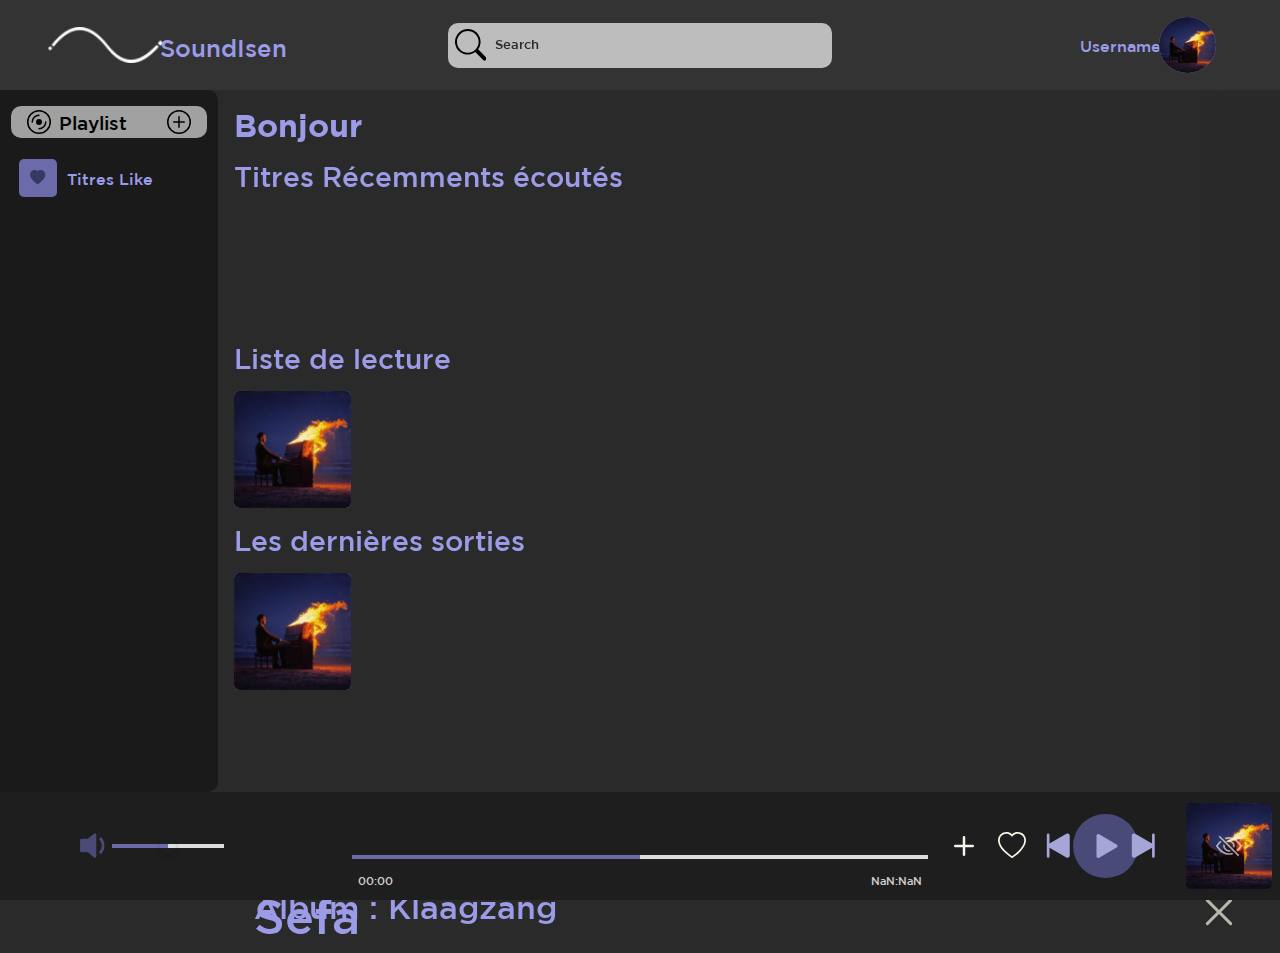
==== page/accueil.html @ a12a59d6 "Commit" ====
<!DOCTYPE html>
<html lang="en">
<head>
    <meta charset="UTF-8">
    <title>SoundIsenn</title>
    <link href="../assets/css/style.css" rel="stylesheet">
    <link href="../assets/css/resultsearchcss.css" rel="stylesheet">
    <link href="../assets/css/playlist.css" rel="stylesheet">
    <link href="../assets/css/popupinformation.css" rel="stylesheet">
    <link href="../assets/css/resize.css" rel="stylesheet">
    <link href="../assets/css/visualiser.css" rel="stylesheet">
    <script src="https://ajax.googleapis.com/ajax/libs/jquery/3.6.4/jquery.min.js" defer></script>
    <script src="../assets/js/ajax.js" defer></script>
    <script src="../assets/js/sound.js" defer></script>
    <script src="../assets/js/script.js" defer></script>
    <script src="../assets/js/mainwindowevent.js" defer></script>
    <script src="../assets/js/player.js" defer></script>
    <script src="../assets/js/visualiser.js" defer></script>
    <link rel="icon" href="../assets/img/logoblanctransparent.png" style="aspect-ratio: 2/10" type="image/png">
</head>
<body>
<header id="head">
    <div class="logo toaccueil">
        <img alt="img" class="imglog" src="../assets/img/logoblanc.png">
    </div>
    <div class="SoundIsen toaccueil">SoundIsen</div>
    <div class="search" id="searchbar">
        <div class="svgsearch">
            <svg xmlns="http://www.w3.org/2000/svg" width="16" height="16" fill="currentColor" class="bi bi-search" viewBox="0 0 16 16">
                <path d="M11.742 10.344a6.5 6.5 0 1 0-1.397 1.398h-.001c.03.04.062.078.098.115l3.85 3.85a1 1 0 0 0 1.415-1.414l-3.85-3.85a1.007 1.007 0 0 0-.115-.1zM12 6.5a5.5 5.5 0 1 1-11 0 5.5 5.5 0 0 1 11 0z"/>
            </svg>
        </div>
        <input class="InputSearch" id="inputsearch" type="search" placeholder="Search" maxlength="255">
    </div>
    <div class="searchpopup" id="Spopup">
        <div class="filter">
            <div class="filterelem"><div class="txtfilter" id="filtertitre">Titres</div></div>
            <div class="filterelem"><div class="txtfilter" id="filterartiste">Artistes</div></div>
            <div class="filterelem"><div class="txtfilter" id="filterAlbum">Albums</div></div>
        </div>
        <div class="divlivesearch divgrabvertical" id="idsearchresult">
            <!--<div class="resultlivesearch">
                <div class="imagesearch">
                    <div class="playbuttononsearch">

                    </div>
                    <svg xmlns="http://www.w3.org/2000/svg" width="16" height="16" fill="white" class="bi bi-play-circle" viewBox="0 0 16 16">
                        <path d="M8 15A7 7 0 1 1 8 1a7 7 0 0 1 0 14zm0 1A8 8 0 1 0 8 0a8 8 0 0 0 0 16z"/>
                        <path d="M6.271 5.055a.5.5 0 0 1 .52.038l3.5 2.5a.5.5 0 0 1 0 .814l-3.5 2.5A.5.5 0 0 1 6 10.5v-5a.5.5 0 0 1 .271-.445z"/>
                    </svg>
                    <img alt="img" src="../assets/img/sefa.jpg">
                </div>
                <div class="infolivesearch">
                    <div class="titleinfolivesearch">Sefa</div>
                    <div class="otherinfolivesearch">Muzika (remix) - unforgiven</div>
                </div>
                <div class="endlivesearch">
                    <div class="dureelivesearch">00:10</div>
                    <div class="chevronlivesearch">
                        <svg xmlns="http://www.w3.org/2000/svg" width="16" height="16" fill="#f6f4e5" class="bi bi-chevron-compact-down" viewBox="0 0 16 16">
                            <path fill-rule="evenodd" d="M1.553 6.776a.5.5 0 0 1 .67-.223L8 9.44l5.776-2.888a.5.5 0 1 1 .448.894l-6 3a.5.5 0 0 1-.448 0l-6-3a.5.5 0 0 1-.223-.67z"/>
                        </svg>
                    </div>
                </div>
            </div>-->
        </div>
        <div class="fogsearch" id="fogsearch"></div>
    </div>
    <div class="backdropshadowfilterpopup" id="backpopfilter"></div>
    <div class="user" id="Userr">
        <div class="nomutil">Username</div>
        <div class="pp">
            <img alt="img" src="../assets/img/sefa.jpg">
        </div>
    </div>
    <div class="displayinfouser">
        <div class="infoprenom" id="info1" onwheel="scrollHorizontally(event, 'info1')">Prénom : </div>
        <div class="infonom" id="info2" onwheel="scrollHorizontally(event, 'info2')">Nom : </div>
        <div class="infoage" id="info3" onwheel="scrollHorizontally(event, 'info3')">Age : </div>
        <div class="infomail" id="info4" onwheel="scrollHorizontally(event, 'info4')">Mail : </div>
        <div class="infomdp" id="info5" onwheel="scrollHorizontally(event, 'info5')">Mot de passe : <span></span></div>
    </div>
</header>
<section class="left">
    <div class="playlist">
        <div class="disc">
            <svg xmlns="http://www.w3.org/2000/svg" width="16" height="16" fill="currentColor" class="bi bi-disc" viewBox="0 0 16 16">
                <path d="M8 15A7 7 0 1 1 8 1a7 7 0 0 1 0 14zm0 1A8 8 0 1 0 8 0a8 8 0 0 0 0 16z"/>
                <path d="M10 8a2 2 0 1 1-4 0 2 2 0 0 1 4 0zM8 4a4 4 0 0 0-4 4 .5.5 0 0 1-1 0 5 5 0 0 1 5-5 .5.5 0 0 1 0 1zm4.5 3.5a.5.5 0 0 1 .5.5 5 5 0 0 1-5 5 .5.5 0 0 1 0-1 4 4 0 0 0 4-4 .5.5 0 0 1 .5-.5z"/>
            </svg>
        </div>
        <div class="txtPlaylist">
            Playlist
        </div>
        <div class="addplaylist" id="buttoncreateplaylist">
            <svg xmlns="http://www.w3.org/2000/svg" width="16" height="16" fill="currentColor" class="bi bi-plus-circle" viewBox="0 0 16 16">
                <path d="M8 15A7 7 0 1 1 8 1a7 7 0 0 1 0 14zm0 1A8 8 0 1 0 8 0a8 8 0 0 0 0 16z"/>
                <path d="M8 4a.5.5 0 0 1 .5.5v3h3a.5.5 0 0 1 0 1h-3v3a.5.5 0 0 1-1 0v-3h-3a.5.5 0 0 1 0-1h3v-3A.5.5 0 0 1 8 4z"/>
            </svg>
        </div>
    </div>
    <div class="leftListPlaylist divgrabvertical" id="grabplaylist" onwheel="scrollVertically(event, 'grabplaylist')">
        <div class="itemLeftPlaylist">
            <div class="iconLeftPlaylist like">
                <svg xmlns="http://www.w3.org/2000/svg" width="16" height="16" fill="currentcolor" class="bi bi-heart-fill" viewBox="0 0 16 16">
                    <path fill-rule="evenodd" d="M8 1.314C12.438-3.248 23.534 4.735 8 15-7.534 4.736 3.562-3.248 8 1.314z"/>
                </svg>
            </div>
            <div class="nomLeftPlaylist">Titres Like</div>
        </div>
        
        <!--<div class="itemLeftPlaylist">
            <div class="iconLeftPlaylist">
                <img alt="img" src="../assets/img/logoblanc.png">
            </div>
            <div class="nomLeftPlaylist">Titres Like</div>
        </div>-->
    </div>
</section>
<section class="main" id="Mainwindow">

    <div class="Motd" id="Motd">Bonjour</div>
    <div class="titlesection">Titres Récemments écoutés</div>
    <div class="previouslylistened divgrab" id="firstcontain" onwheel="scrollHorizontally(event, 'firstcontain')">
        <!--<div class="soundprevlist">
            <img alt="img" class="Imgsec1" src="../assets/img/sefa.jpg">
            <div class="onhoversec1">
                <div class="artistehover">
                    Sefa
                </div>
                <div class="titrehover">
                    Muzika (Remix)
                </div>
            </div>
            <div class="lientitre">../assets/music/Daft_Punk_Get_Lucky.mp3</div>
        </div>-->
    </div>
    <div class="titlesection">Liste de lecture</div>
    <div class="previouslylistened divgrab" id="secondcontain" onwheel="scrollHorizontally(event, 'secondcontain')" onmouseup="document.body.style.cursor = 'default'">
        <div class="soundprevlist">
            <img alt="img" class="Imgsec1" src="../assets/img/sefa.jpg">
            <div class="onhoversec1">
                <div class="artistehover">
                    Sefa
                </div>
                <div class="titrehover">
                    Muzika (Remix)
                </div>
            </div>
            <div class="lientitre">http://prj-web-cir2-grp-58/assets/music/Taylor_Swift_Look_What_You_Made_Me_Do.mp3</div>
        </div>
    </div>
    <div class="titlesection">Les dernières sorties</div>
    <div class="previouslylistened divgrab" id="thirdcontain" onwheel="scrollHorizontally(event, 'thirdcontain')">
        <div class="soundprevlist">
            <img alt="img" class="Imgsec1" src="../assets/img/sefa.jpg">
            <div class="onhoversec1">
                <div class="artistehover">
                    Sefa
                </div>
                <div class="titrehover">
                    Muzika (Remix)
                </div>
            </div>
            <div class="lientitre">http://prj-web-cir2-grp-58/assets/music/Taylor_Swift_Look_What_You_Made_Me_Do.mp3</div>
        </div>
    </div>
    <div class="fog" id="fog"></div>
    <div class="containerpopupplaylist" id="popupcontaincreateplaylist"></div>
<!--
        <div class="topresultsearch">
            <div class="resultartist">
                <div class="titlesectionresult">Artistes</div>
                <div class="sliderresultartist divgrab" id="resultfirstcontain" onwheel="scrollHorizontally(event, 'resultfirstcontain')">
                    <div class="showresultfromartist">
                        <img alt="img" class="ImgResult1" src="../assets/img/sefa.jpg">
                        <div class="onhoverResult1">
                            <div class="artistehoversearch">
                                Sefa
                            </div>
                        </div>
                    </div>
                </div>
                <div class="fogresultartist" id="fogresultartist"></div>
            </div>
            <div class="resulttitre">
                <div class="titlesectionresult">Titres</div>
                <div class="sliderresulttitres divgrabvertical" id="resultsecondcontain" onwheel="scrollVertically(event, 'resultsecondcontain')">
                    <div class="showresultfromtitres">
                        <div class="imagesearch">
                            <div class="playbuttononsearch ">
                            </div>
                            <svg xmlns="http://www.w3.org/2000/svg" width="16" height="16" fill="white" class="bi bi-play-circle" viewBox="0 0 16 16">
                                <path d="M8 15A7 7 0 1 1 8 1a7 7 0 0 1 0 14zm0 1A8 8 0 1 0 8 0a8 8 0 0 0 0 16z"/>
                                <path d="M6.271 5.055a.5.5 0 0 1 .52.038l3.5 2.5a.5.5 0 0 1 0 .814l-3.5 2.5A.5.5 0 0 1 6 10.5v-5a.5.5 0 0 1 .271-.445z"/>
                            </svg>
                            <img alt="img" src="../assets/img/sefa.jpg">
                        </div>
                        <div class="infolivesearch">
                            <div class="titleinfolivesearch">Sefa</div>
                            <div class="otherinfolivesearch">Muzika (remix) - unforgiven</div>
                            <div class="actionlivesearch">
                                <div class="heartlivesearch">
                                    <svg xmlns="http://www.w3.org/2000/svg" width="16" height="16" fill="white" class="bi bi-heart" viewBox="0 0 16 16">
                                        <path d="m8 2.748-.717-.737C5.6.281 2.514.878 1.4 3.053c-.523 1.023-.641 2.5.314 4.385.92 1.815 2.834 3.989 6.286 6.357 3.452-2.368 5.365-4.542 6.286-6.357.955-1.886.838-3.362.314-4.385C13.486.878 10.4.28 8.717 2.01L8 2.748zM8 15C-7.333 4.868 3.279-3.04 7.824 1.143c.06.055.119.112.176.171a3.12 3.12 0 0 1 .176-.17C12.72-3.042 23.333 4.867 8 15z"/>
                                    </svg>
                                </div>
                                <div class="pluslivesearch">
                                    <svg xmlns="http://www.w3.org/2000/svg" width="16" height="16" fill="white" class="bi bi-plus" viewBox="0 0 16 16">
                                        <path d="M8 4a.5.5 0 0 1 .5.5v3h3a.5.5 0 0 1 0 1h-3v3a.5.5 0 0 1-1 0v-3h-3a.5.5 0 0 1 0-1h3v-3A.5.5 0 0 1 8 4z"/>
                                    </svg>
                                </div>
                            </div>
                        </div>
                        <div class="endlivesearch">
                            <div class="dureelivesearch">00:10</div>
                            <div class="chevronlivesearch">
                                <svg xmlns="http://www.w3.org/2000/svg" width="16" height="16" fill="#f6f4e5" class="bi bi-chevron-compact-down" viewBox="0 0 16 16">
                                    <path fill-rule="evenodd" d="M1.553 6.776a.5.5 0 0 1 .67-.223L8 9.44l5.776-2.888a.5.5 0 1 1 .448.894l-6 3a.5.5 0 0 1-.448 0l-6-3a.5.5 0 0 1-.223-.67z"/>
                                </svg>
                            </div>
                        </div>
                    </div>
                
                    <div class="showresultfromtitres">
                        <div class="imagesearch">
                            <div class="playbuttononsearch ">
                            </div>
                            <svg xmlns="http://www.w3.org/2000/svg" width="16" height="16" fill="white" class="bi bi-play-circle" viewBox="0 0 16 16">
                                <path d="M8 15A7 7 0 1 1 8 1a7 7 0 0 1 0 14zm0 1A8 8 0 1 0 8 0a8 8 0 0 0 0 16z"/>
                                <path d="M6.271 5.055a.5.5 0 0 1 .52.038l3.5 2.5a.5.5 0 0 1 0 .814l-3.5 2.5A.5.5 0 0 1 6 10.5v-5a.5.5 0 0 1 .271-.445z"/>
                            </svg>
                            <img alt="img" src="../assets/img/sefa.jpg">
                        </div>
                        <div class="infolivesearch">
                            <div class="titleinfolivesearch">Sefa</div>
                            <div class="otherinfolivesearch">Muzika (remix) - unforgiven</div>
                            <div class="actionlivesearch">
                                <div class="heartlivesearch">
                                    <svg xmlns="http://www.w3.org/2000/svg" width="16" height="16" fill="white" class="bi bi-heart" viewBox="0 0 16 16">
                                        <path d="m8 2.748-.717-.737C5.6.281 2.514.878 1.4 3.053c-.523 1.023-.641 2.5.314 4.385.92 1.815 2.834 3.989 6.286 6.357 3.452-2.368 5.365-4.542 6.286-6.357.955-1.886.838-3.362.314-4.385C13.486.878 10.4.28 8.717 2.01L8 2.748zM8 15C-7.333 4.868 3.279-3.04 7.824 1.143c.06.055.119.112.176.171a3.12 3.12 0 0 1 .176-.17C12.72-3.042 23.333 4.867 8 15z"/>
                                    </svg>
                                </div>
                                <div class="pluslivesearch">
                                    <svg xmlns="http://www.w3.org/2000/svg" width="16" height="16" fill="white" class="bi bi-plus" viewBox="0 0 16 16">
                                        <path d="M8 4a.5.5 0 0 1 .5.5v3h3a.5.5 0 0 1 0 1h-3v3a.5.5 0 0 1-1 0v-3h-3a.5.5 0 0 1 0-1h3v-3A.5.5 0 0 1 8 4z"/>
                                    </svg>
                                </div>
                            </div>
                        </div>
                        <div class="endlivesearch">
                            <div class="dureelivesearch">00:10</div>
                            <div class="chevronlivesearch">
                                <svg xmlns="http://www.w3.org/2000/svg" width="16" height="16" fill="#f6f4e5" class="bi bi-chevron-compact-down" viewBox="0 0 16 16">
                                    <path fill-rule="evenodd" d="M1.553 6.776a.5.5 0 0 1 .67-.223L8 9.44l5.776-2.888a.5.5 0 1 1 .448.894l-6 3a.5.5 0 0 1-.448 0l-6-3a.5.5 0 0 1-.223-.67z"/>
                                </svg>
                            </div>
                        </div>
                    </div>
                </div>
                <div class="fogresulttitre" id="fogresulttitre"></div>
            </div>
        </div>
        <div class="albumresultsearch">
            <div class="titlesectionresult">Albums</div>
            <div class="sliderresultalbum divgrab" id="resultthirdcontain" onwheel="scrollHorizontally(event, 'resultthirdcontain')">
                <div class="showresultfromalbum">
                    <img alt="img" class="ImgResult2" src="../assets/img/sefa.jpg">
                    <div class="onhoverResult2">
                        <div class="artistealbumhoversearch">
                            Sefa
                        </div>
                        <div class="albumhoversearch">
                            Klaagzang
                        </div>
                    </div>
                </div>
                <div class="showresultfromalbum">
                    <img alt="img" class="ImgResult2" src="../assets/img/sefa.jpg">
                    <div class="onhoverResult2">
                        <div class="artistealbumhoversearch">
                            Sefa
                        </div>
                        <div class="albumhoversearch">
                            Klaagzang
                        </div>
                    </div>
                </div>
            </div>
            <div class="fogresultartist" id="fogresultartistbis"></div>
        </div>


    <div class="containerpopupplaylist" id="popupcontaincreateplaylist"></div>
    <div class="infoplaylist">
        <div class="imgplaylist">
            <img alt="img" src="../assets/img/sefa.jpg">
        </div>
        <div class="donneesplaylist">
            <div class="Nomplaylist">
                Nom : <span id="popplaylistnom">Playlist du dimanche</span>
            </div>
            <div class="Dureeplaylist">
                Durée : <span id="popplaylistduree">50:34</span>
            </div>
            <div class="Datecreationplaylist">
                Date de création : <span id="popplaylistdate">04/06/2023</span>
            </div>
        </div>
    </div>
    <div class="listplaylist divgrabvertical" id="containplaylist" onwheel="scrollVertically(event, 'containplaylist')">
        <div class="musicinplaylist">
            <div class="musicinplayliststart">
                <img alt="img" src="../assets/img/sefa.jpg">
                <svg xmlns="http://www.w3.org/2000/svg" width="16" height="16" fill="white" class="bi bi-play-circle" viewBox="0 0 16 16">
                    <path d="M8 15A7 7 0 1 1 8 1a7 7 0 0 1 0 14zm0 1A8 8 0 1 0 8 0a8 8 0 0 0 0 16z"/>
                    <path d="M6.271 5.055a.5.5 0 0 1 .52.038l3.5 2.5a.5.5 0 0 1 0 .814l-3.5 2.5A.5.5 0 0 1 6 10.5v-5a.5.5 0 0 1 .271-.445z"/>
                </svg>
            </div>
            <div class="musicinplaylistmid">
                <div class="musicinplaylistmidartist">Sefa</div>
                <div class="musicinplaylistmidname">Muzika - (remix)</div>
            </div>
            <div class="musicinplaylistlast">
                <div class="buttonplusandheart">
                    <div class="heartlivesearch">
                        <svg xmlns="http://www.w3.org/2000/svg" width="16" height="16" fill="#f6f4e5" class="bi bi-heart" viewBox="0 0 16 16">
                            <path d="m8 2.748-.717-.737C5.6.281 2.514.878 1.4 3.053c-.523 1.023-.641 2.5.314 4.385.92 1.815 2.834 3.989 6.286 6.357 3.452-2.368 5.365-4.542 6.286-6.357.955-1.886.838-3.362.314-4.385C13.486.878 10.4.28 8.717 2.01L8 2.748zM8 15C-7.333 4.868 3.279-3.04 7.824 1.143c.06.055.119.112.176.171a3.12 3.12 0 0 1 .176-.17C12.72-3.042 23.333 4.867 8 15z"/>
                        </svg>
                    </div>
                    <div class="pluslivesearch">
                        <svg xmlns="http://www.w3.org/2000/svg" width="16" height="16" fill="#f6f4e5" class="bi bi-plus" viewBox="0 0 16 16">
                            <path d="M8 4a.5.5 0 0 1 .5.5v3h3a.5.5 0 0 1 0 1h-3v3a.5.5 0 0 1-1 0v-3h-3a.5.5 0 0 1 0-1h3v-3A.5.5 0 0 1 8 4z"/>
                        </svg>
                    </div>
                </div>
                <div class="buttontimeandmore">
                    <div class="buttontimeandmoretime">03:02</div>
                    <div class="buttontimeandmoremore">
                        <svg xmlns="http://www.w3.org/2000/svg" width="16" height="16" fill="#f6f4e5" class="bi bi-chevron-compact-down" viewBox="0 0 16 16">
                            <path fill-rule="evenodd" d="M1.553 6.776a.5.5 0 0 1 .67-.223L8 9.44l5.776-2.888a.5.5 0 1 1 .448.894l-6 3a.5.5 0 0 1-.448 0l-6-3a.5.5 0 0 1-.223-.67z"/>
                        </svg>
                    </div>
                </div>
            </div>
        </div>
    </div>
    <div class="containerpopupplaylist" id="popupcontaincreateplaylist"></div>-->
</section>
<section class="popupinformations" id="bigsectionpop">
    <div class="containerpopupinfo" id="toshowpopupinfo">
        <div class="popinfotop">
            <div class="popinfotoptop">
                <div class="nomartist">Sefa</div>
                <div class="quitpopinfo" id="quitinfo">
                    <svg xmlns="http://www.w3.org/2000/svg" width="16" height="16" fill="#f6f4e5" class="bi bi-plus-lg" viewBox="0 0 16 16">
                        <path fill-rule="evenodd" d="M8 2a.5.5 0 0 1 .5.5v5h5a.5.5 0 0 1 0 1h-5v5a.5.5 0 0 1-1 0v-5h-5a.5.5 0 0 1 0-1h5v-5A.5.5 0 0 1 8 2Z"/>
                    </svg>
                </div>
            </div>
            <div class="popinfotopbottom">
                <div class="containimg">
                    <img alt="img" src="../assets/img/sefa.jpg">
                </div>
                <div class="infoartist divgrab" id="infart" onwheel="scrollHorizontally(event, 'infart')">
                    <div class="Dnomdescene">Nom de scène : <span>Sefa</span></div>
                    <div class="Dprenom">Prénom : <span>Sefa</span></div>
                    <div class="Dnom">Nom : <span>Vaarklampeeeeeee</span></div>
                    <div class="Dmort">Mort : <span>-</span></div>
                    <div class="Dstyle">Style : <span>Frenchcore</span></div>
                    <div class="Dtype">Type : <span>Dj</span></div>
                </div>
                <div class="infotitre divgrab" id="inftitre" onwheel="scrollHorizontally(event, 'inftitre')">
                    <div class="Dtrack">Titre : <span>Muzika (Remix)</span></div>
                    <div class="Dalbum">Album : <span>Libjernen</span></div>
                    <div class="Dduree">Durée : <span>3:02</span></div>
                    <div class="Dannee">Année : <span>2023</span></div>
                </div>
            </div>
        </div>
        <div class="popinfobottom">
            <div class="nomalbum">Album : <span>Klaagzang</span></div>
            <div class="showalbums divgrab" id="allalbum" onwheel="scrollHorizontally(event, 'allalbum')">
                <div class="album">
                    <img alt="img" src="../assets/img/sefa.jpg">
                    <div class="onhoverResult2">
                        <div class="artistealbumhoversearch">
                            Sefa
                        </div>
                        <div class="albumhoversearch">
                            Klaagzang
                        </div>
                    </div>
                </div>
                <div class="album">
                    <img alt="img" src="../assets/img/sefa.jpg">
                    <div class="onhoverResult2">
                        <div class="artistealbumhoversearch">
                            Sefa
                        </div>
                        <div class="albumhoversearch">
                            Klaagzang
                        </div>
                    </div>
                </div>
                <div class="album">
                    <img alt="img" src="../assets/img/sefa.jpg">
                    <div class="onhoverResult2">
                        <div class="artistealbumhoversearch">
                            Sefa
                        </div>
                        <div class="albumhoversearch">
                            Klaagzang
                        </div>
                    </div>
                </div>
                <div class="album">
                    <img alt="img" src="../assets/img/sefa.jpg">
                    <div class="onhoverResult2">
                        <div class="artistealbumhoversearch">
                            Sefa
                        </div>
                        <div class="albumhoversearch">
                            Klaagzang
                        </div>
                    </div>
                </div>
                <div class="album">
                    <img alt="img" src="../assets/img/sefa.jpg">
                    <div class="onhoverResult2">
                        <div class="artistealbumhoversearch">
                            Sefa
                        </div>
                        <div class="albumhoversearch">
                            Klaagzang
                        </div>
                    </div>
                </div>
                <div class="album">
                    <img alt="img" src="../assets/img/sefa.jpg">
                    <div class="onhoverResult2">
                        <div class="artistealbumhoversearch">
                            Sefa
                        </div>
                        <div class="albumhoversearch">
                            Klaagzang
                        </div>
                    </div>
                </div>
                <div class="album">
                    <img alt="img" src="../assets/img/sefa.jpg">
                    <div class="onhoverResult2">
                        <div class="artistealbumhoversearch">
                            Sefa
                        </div>
                        <div class="albumhoversearch">
                            Klaagzang
                        </div>
                    </div>
                </div>
                <div class="album">
                    <img alt="img" src="../assets/img/sefa.jpg">
                    <div class="onhoverResult2">
                        <div class="artistealbumhoversearch">
                            Sefa
                        </div>
                        <div class="albumhoversearch">
                            Klaagzang
                        </div>
                    </div>
                </div>
                <div class="album">
                    <img alt="img" src="../assets/img/sefa.jpg">
                    <div class="onhoverResult2">
                        <div class="artistealbumhoversearch">
                            Sefa
                        </div>
                        <div class="albumhoversearch">
                            Klaagzang
                        </div>
                    </div>
                </div>
                <div class="album">
                    <img alt="img" src="../assets/img/sefa.jpg">
                    <div class="onhoverResult2">
                        <div class="artistealbumhoversearch">
                            Sefa
                        </div>
                        <div class="albumhoversearch">
                            Klaagzang
                        </div>
                    </div>
                </div>
            </div>
        </div>
    </div>
</section>
<section class="visualiser" id="visu" style="z-index: -2">
    <canvas id="canvas" ></canvas>
</section>
<div class="errortosmall">Taille d'écran non prise en charge</div>
<footer>
    <div class="sound"  id="sound">
        <div class="volIcon" id="iconvolume">
            <svg xmlns="http://www.w3.org/2000/svg" width="16" height="16" fill="#4a4a79" class="bi bi-volume-down-fill" viewBox="0 0 16 16">
              <path d="M9 4a.5.5 0 0 0-.812-.39L5.825 5.5H3.5A.5.5 0 0 0 3 6v4a.5.5 0 0 0 .5.5h2.325l2.363 1.89A.5.5 0 0 0 9 12V4zm3.025 4a4.486 4.486 0 0 1-1.318 3.182L10 10.475A3.489 3.489 0 0 0 11.025 8 3.49 3.49 0 0 0 10 5.525l.707-.707A4.486 4.486 0 0 1 12.025 8z"/>
            </svg>
        </div>
        <div class="custom-range" id="rang">
            <input type="range" min="0" max="100" value="50" step="0.1" class="slider" id="rangvol">
            <div class="track"></div>
            <div class="progress t1"></div>
            <div class="thumb p1" id="th"></div>
        </div>
    </div>
    <div class="midfooter">
        <div class="titlemusic">
            <div id="divshowtitre"></div>
        </div>
        <div class="custom-range2" id="rang2">
            <input type="range" min="0" max="100" value="50" step="1" class="slider" id="slid" onmouseup="changeprogress(this.value)">
            <div class="track"></div>
            <div class="progress p2" id="prog"></div>
            <div class="thumb t2" id="th2"></div>
        </div>
        <div class="musictimes">
            <div class="timeinmusic" id="currtime">-:--</div>
            <div class="totaltime" id="tottime">-:--</div>
        </div>
        <audio src="" id="musicPlayer" ></audio>
    </div>
    <div class="endfooter">
        <div class="endfootlikeandplus">
            <div class="endfootlike">
                <svg xmlns="http://www.w3.org/2000/svg" width="16" height="16" fill="#f6f4e5" class="bi bi-heart" viewBox="0 0 16 16">
                    <path d="m8 2.748-.717-.737C5.6.281 2.514.878 1.4 3.053c-.523 1.023-.641 2.5.314 4.385.92 1.815 2.834 3.989 6.286 6.357 3.452-2.368 5.365-4.542 6.286-6.357.955-1.886.838-3.362.314-4.385C13.486.878 10.4.28 8.717 2.01L8 2.748zM8 15C-7.333 4.868 3.279-3.04 7.824 1.143c.06.055.119.112.176.171a3.12 3.12 0 0 1 .176-.17C12.72-3.042 23.333 4.867 8 15z"/>
                </svg>
            </div>
            <div class="endfootplus" id="plusalone">
                <svg xmlns="http://www.w3.org/2000/svg" width="16" height="16" fill="#f6f4e5" class="bi bi-plus" viewBox="0 0 16 16">
                    <path d="M8 4a.5.5 0 0 1 .5.5v3h3a.5.5 0 0 1 0 1h-3v3a.5.5 0 0 1-1 0v-3h-3a.5.5 0 0 1 0-1h3v-3A.5.5 0 0 1 8 4z"/>
                </svg>
            </div>
        </div>
        <div class="controls" id="cont">
            <div class="before" id="before">
                <svg xmlns="http://www.w3.org/2000/svg" width="16" height="16" fill="currentColor" class="bi bi-skip-start-fill" viewBox="0 0 16 16">
                    <path d="M4 4a.5.5 0 0 1 1 0v3.248l6.267-3.636c.54-.313 1.232.066 1.232.696v7.384c0 .63-.692 1.01-1.232.697L5 8.753V12a.5.5 0 0 1-1 0V4z"/>
                </svg>
            </div>
            <div class="rond" id="rd">
                <div class="triangle" id="tri">
                    <svg xmlns="http://www.w3.org/2000/svg" width="16" height="16" fill="currentColor" class="bi bi-triangle-fill" viewBox="0 0 16 16">
                        <path fill-rule="evenodd" d="M7.022 1.566a1.13 1.13 0 0 1 1.96 0l6.857 11.667c.457.778-.092 1.767-.98 1.767H1.144c-.889 0-1.437-.99-.98-1.767L7.022 1.566z"/>
                    </svg>
                </div>
            </div>
            <div class="after" id="after">
                <svg xmlns="http://www.w3.org/2000/svg" width="16" height="16" fill="currentColor" class="bi bi-skip-end-fill" viewBox="0 0 16 16">
                    <path d="M12.5 4a.5.5 0 0 0-1 0v3.248L5.233 3.612C4.693 3.3 4 3.678 4 4.308v7.384c0 .63.692 1.01 1.233.697L11.5 8.753V12a.5.5 0 0 0 1 0V4z"/>
                </svg>
            </div>
        </div>
        <div class="affiche" id="affiche">
            <img alt="img imgplayersiu" id="imgplayerd" src="../assets/img/sefa.jpg">
            <div class="svgtovisu" id="svgtovisu">
                <svg xmlns="http://www.w3.org/2000/svg" width="16" height="16" fill="rgba(246, 244, 229, 0.67)" class="bi bi-eye-slash" viewBox="0 0 16 16">
                    <path d="M13.359 11.238C15.06 9.72 16 8 16 8s-3-5.5-8-5.5a7.028 7.028 0 0 0-2.79.588l.77.771A5.944 5.944 0 0 1 8 3.5c2.12 0 3.879 1.168 5.168 2.457A13.134 13.134 0 0 1 14.828 8c-.058.087-.122.183-.195.288-.335.48-.83 1.12-1.465 1.755-.165.165-.337.328-.517.486l.708.709z"/>
                    <path d="M11.297 9.176a3.5 3.5 0 0 0-4.474-4.474l.823.823a2.5 2.5 0 0 1 2.829 2.829l.822.822zm-2.943 1.299.822.822a3.5 3.5 0 0 1-4.474-4.474l.823.823a2.5 2.5 0 0 0 2.829 2.829z"/>
                    <path d="M3.35 5.47c-.18.16-.353.322-.518.487A13.134 13.134 0 0 0 1.172 8l.195.288c.335.48.83 1.12 1.465 1.755C4.121 11.332 5.881 12.5 8 12.5c.716 0 1.39-.133 2.02-.36l.77.772A7.029 7.029 0 0 1 8 13.5C3 13.5 0 8 0 8s.939-1.721 2.641-3.238l.708.709zm10.296 8.884-12-12 .708-.708 12 12-.708.708z"/>
                </svg>
            </div>
        </div>
    </div>
</footer>
</body>
</html>
---- assets/css/style.css ----
* {
    font-family: GothamMedium;
    -moz-user-select: none;
    -webkit-user-select: none;
    -ms-user-select: none;
    user-select: none;
}
::-webkit-scrollbar {
    display: none;
}
body::-webkit-scrollbar {
    width: 0.5em;
    background-color: #F5F5F5;
}

body::-webkit-scrollbar-thumb {
    background-color: #888;
}

body::-webkit-scrollbar-track {
    background-color: #F5F5F5;
}
@font-face {
    font-family: 'GothamBold';
    src: url("../font/GothamBold.ttf") format("truetype");
}
@font-face {
    font-family: 'GothamMedium';
    src: url("../font/GothamMedium.ttf") format("truetype");
}
::placeholder { /* Chrome, Firefox, Opera, Safari 10.1+ */
    color: #2a2a2a;
    opacity: 1; /* Firefox */
}

:-ms-input-placeholder { /* Internet Explorer 10-11 */
    color: #2a2a2a;
}

::-ms-input-placeholder { /* Microsoft Edge */
    color: #2a2a2a;
}
body{
    width: 100vw;
    height: 100vh;
    overflow: hidden;
    background-color: #2a2a2a;
}
header{
    position: absolute;
    top: 0;
    left: 0;
    width: 100svw;
    height: 10vh;
    background-color: #333333;
}
.logo{
    top: 3vh;
    left: 3rem;
    position: absolute;
}
.imglog{
    height: 4vh;
}
.SoundIsen{
    color: #9b9be8;
    font-size: 1.5rem;
    left: 10rem;
    top: calc(5vh - 0.75rem);
    position: absolute;
}
.search{
    width: 30vw;
    left: 35vw;
    position: absolute;
    height: 5vh;
    top: 2.5vh;
    z-index: 9;
    background-color: #bdbdbd;
    border-radius: 10px;
}
.searchpopup{
    position: absolute;
    width: 30vw;
    left: 35vw;
    top: 8.5vh;
    transition-duration: 2s;
    opacity: 0;
    display: none;
    height: 11rem;
    z-index: 10;
    border-radius: 10px;
    background-color: #1e1e1e;
    border: 1px solid white;
}
.backdropshadowfilterpopup{
    position: absolute;
    width: 35vw;
    left: 32.5vw;
    top: 8.5vh;
    transition-duration: 2s;
    opacity: 0;
    display: none;
    min-height: 3rem;
    z-index: 8;
    background-color: #1e1e1e;
    filter: blur(50px);
}
.searchtransi{
    animation-fill-mode: forwards;
    animation-name: popupsearchappear;
    animation-duration: 0.3s;
    animation-timing-function: ease-out;
    display: block;
}
.searchbacktransi{
    animation-fill-mode: forwards;
    animation-name: popupbacksearchappear;
    animation-duration: 0.3s;
    animation-timing-function: ease-out;
    display: block;
}
.filter{
    position: relative;
    margin: 0.75rem;
    width: calc(100% - 1rem);
    height: 2rem;
    background-color: transparent;
    display: flex;
}
.filterelem{
    position: relative;
    margin-right: 1rem;
    width: 30%;
    min-width: 4rem;
    height: 100%;
    border-radius: 1rem;
    background-color: #444444;
    transition-duration: 0.2s;
}
.filterelem:hover{
    cursor: pointer;
    background-color: #2a2a2a;
}
.txtfilter{
    position: absolute;
    text-align: center;
    font-size: 1rem;
    width: 100%;
    color: #9b9be8;
    font-family: GothamMedium;
    top: calc(50% - 0.5rem);
}
@keyframes popupsearchappear {
    0%{
        opacity: 0;
        height: 0;
    }
    100%{
        opacity: 1;
        height: 17rem;
    }
}
@keyframes popupbacksearchappear {
    0%{
        opacity: 0;
        height: 0;
    }
    100%{
        opacity: 1;
        height: 19.5rem;
    }
}
.svgsearch{
    position: absolute;
    height: 5vh;
    width: 5vh;
}
.svgsearch>svg{
    position: absolute;
    top: 15%;
    left: 15%;
    width: 70%;
    height: 70%;
}
.InputSearch{
    border: none;
    position: absolute;
    background-color: transparent;
    width: calc(100% - 6vh);
    left: 5vh;
    height: 5vh;
    top: 0;
}
input:focus{
    outline: none;
}
.user{
    position: absolute;
    right: 3rem;
    top: 1.5vh;
    width: 10rem;
    height: 7vh;
    border-radius: 10px;
    transition-duration: 0.3s;
}
.user:hover{
    background-color: #4b4b4b;
    width: 15rem;
    cursor: pointer;
}
.nomutil{
    position: absolute;
    color: #9b9be8;
    top: calc(50% - 0.5rem);
    left: 0.5rem;
    max-width: 70%;
    font-size: 1rem;
}
.pp{
    background-color: #a1a1a1;
    position: absolute;
    aspect-ratio: 1/1;
    right: 0;
    height: 90%;
    top: 5%;
    margin-right: 1rem;
    border-radius: 50%;
}
.pp>img{
    width: 100%;
    height: 100%;
    border-radius: 50%;
}
footer{
    position: absolute;
    bottom: 0;
    left: 0;
    width: 100svw;
    height: 12vh;
    background-color: #1e1e1e;
}
.sound{
    height: 50%;
    position: absolute;
    left: 5vw;
    top: 25%;
    width: 11rem;
    border-radius: 10px;
    transition-duration: 0.3s;
}
.sound:hover{
    background-color: #2d2d2d;
}
.volIcon{
    margin-left: 0.5rem;
    left: 0;
    position: absolute;
    height: 80%;
    top: 10%;
}
.volIcon>svg{
    height: 100%;
    width: 100%;
}
.custom-range {
    position: absolute;
    top: calc(50% - 0.5rem);
    height: 1rem;
    width: 7rem;
    left: 3rem;
}
.custom-range2 {
    position: absolute;
    top: calc(50% - 0.5rem);
    height: 1rem;
    width: 90%;
    left: 5%;
}
.slider {
    -webkit-appearance: none;
    width: 100%;
    background: transparent;
    outline: none;
    position: relative;
    z-index: 1;
}
.track {
    position: absolute;
    top: 50%;
    left: 0;
    width: 100%;
    height: 4px;
    background-color: #ddd;
    transform: translateY(-50%);
}
.progress {
    position: absolute;
    top: 50%;
    left: 0;
    height: 4px;
    background-color: #6b6bab;
    transform: translateY(-50%);
    transition: width 0.1s ease-in-out;
}
.thumb {
    position: absolute;
    top: 50%;
    left: 0;
    width: 16px;
    height: 16px;
    background-color: transparent;
    transition-duration: 0.2s;
    border-radius: 50%;
    transform: translate(-50%, -50%);
    box-shadow: 0 2px 4px rgba(0, 0, 0, 0.2);
}

.slider::-webkit-slider-thumb {
    -webkit-appearance: none;
    appearance: none;
    width: 0;
    height: 0;
}

.slider::-moz-range-thumb {
    width: 0;
    height: 0;
}
.left{
    position: absolute;
    top: 10vh;
    left: 0;
    height: 78vh;
    width: 17vw;
    border-bottom-right-radius: 10px;
    border-top-right-radius: 10px;
    background-color: #1a1a1a;
}
.playlist{
    top: 1rem;
    width: 90%;
    border-radius: 10px;
    margin-left: 5%;
    height: 2rem;
    background-color: #a1a1a1;
    position: relative;
    transition-duration: 0.3s;
}
.disc{
    position: absolute;
    aspect-ratio: 1/1;
    height: 75%;
    top: 12.5%;
    left: 1rem;
}
.disc>svg{
    height: 100%;
    width: 100%;
}
.txtPlaylist{
    position: absolute;
    font-size: 1.2rem;
    top: calc(50% - 0.6rem);
    left: 3rem;
}
.playlist:hover{
    cursor: pointer;
}
.addplaylist{
    aspect-ratio: 1/1;
    position: absolute;
    right: 1rem;
    height: 75%;
    top: 12.5%;
}
.addplaylist>svg{
    height: 100%;
    width: 100%;
}
.leftListPlaylist{
    width: 90%;
    position: absolute;
    left: 5%;
    height: calc(97% - 4rem);
    top: 4rem;
    overflow: scroll;
}
.itemLeftPlaylist{
    position: relative;
    width: 100%;
    margin-bottom: 0.3rem;
    height: 3rem;
    /*background-color: #9b9be8;*/
}
.itemLeftPlaylist:hover{
    cursor: pointer;
}
.iconLeftPlaylist{
    aspect-ratio: 1/1;
    top: 10%;
    height: 80%;
    position: absolute;
    left: 0.5rem;
}
.iconLeftPlaylist>img{
    border-radius: 5px;
    background-color: #5b9f5b;
    height: 100%;
    width: 100%;
}
.nomLeftPlaylist{
    font-size: 1rem;
    font-family: GothamMedium;
    color: #9b9be8;
    position: absolute;
    left: 3.5rem;
    top: 1rem;
    white-space: nowrap;
    overflow: hidden;
}
.main{
    position: absolute;
    top: 10vh;
    left: 17vw;
    width: 83vw;
    height: 78vh;
    background-color: transparent;
    display: block;
}
.Motd{
    position: relative;
    margin-left: 1rem;
    margin-top: 1rem;
    font-family: GothamBold;
    color: #9b9be8;
    font-size: 2rem;
}
.titlesection{
    color: #9b9be8;
    position: relative;
    margin-left: 1rem;
    margin-top: 1rem;
    font-size: 1.75rem;
}
.previouslylistened{
    position: relative;
    margin-top: 1rem;
    margin-left: 1rem;
    height: 13vh;
    width: 97%;
    background-color: transparent;
    display: flex;
    overflow-x: scroll;
    scrollbar-width: none;
}
.fog{
    position: fixed;
    top: 10vh;
    right: 0;
    width: 6vw;
    height: 78vh;
    background: linear-gradient(to right, rgba(255, 255, 255, 0), #2a2a2a);
 }
.soundprevlist {
    position: relative;
    height: 100%;
    margin-right: 1rem;
    aspect-ratio: 1/1;
    background-color: #9b9be8;
    border-radius: 5px;
}
.soundprevlist:hover .onhoversec1{
    height : 100%;
}
.midfooter{
    position: absolute;
    height: 80%;
    top: 20%;
    width: 50%;
    left: 25%;
    align-content: center;

}
.titlemusic{
    width: 65%;
    left: 17.5%;
    color: #d3cece;
    position: absolute;
    font-size: 1.25rem;
    text-align: center;
    white-space: nowrap;
    overflow-x: scroll;
    scrollbar-width: none;
}

.pincipaltime{
    height: 5px;
    width: 90%;
    position: absolute;
    top: 2rem;
    left: 5%;
    border-radius: 2px;
    background-color: #6b6bab;
}
.movingtime{
    height: 5px;
    width: 50%;
    position: absolute;
    top: 2rem;
    left: 5%;
    border-radius: 2px;
    background-color: #a5a5d7;
}
.musictimes{
    color: #d3cece;
    font-size: 0.70rem;
    display: flex;
    justify-content: space-between;
    width: 88%;
    left: 6%;
    position: absolute;
    bottom: 0.75rem;
}
.endfooter{
    position: absolute;
    right: 0.5rem;
    height: 80%;
    top: 10%;
    width: 25%;
}
.endfooter>div{
    background-color: #1e1e1e;
}
.affiche{
    height: 100%;
    aspect-ratio: 1/1;
    border-radius: 5px;
    background-color: #a1a1a1;
    right: 0;
    position: absolute;
}
.affiche>img{
    height: 100%;
    width: 100%;
    border-radius: 5px;
}
.controls{
    background-color: transparent;
    width: 8rem;
    height: 100%;
    position: absolute;
    right: 12vh;
}
.rond{
    aspect-ratio: 1/1;
    height: 75%;
    border-radius: 50%;
    background-color: #4a4a79;
    position: absolute;
    left: 29%;
    top: 12.5%;
}
.rond:hover, .before:hover, .after:hover{
    cursor: pointer;
}
.before:hover, .after:hover{
    color: #464677;
}
.before{
    aspect-ratio: 1/1;
    height: 50%;
    position: absolute;
    left: 0;
    top: 25%;
    color: #a5a5d7;
    transition-duration: 0.1s;
}
.before>svg, .after>svg{
    height: 100%;
    width: 100%;
}
.after{
    aspect-ratio: 1/1;
    height: 50%;
    position: absolute;
    right: 0;
    top: 25%;
    color: #a5a5d7;
    transition-duration: 0.1s;
}
.endfootlikeandplus{
    position: absolute;
    right: calc(12vh + 8rem);
    height: 100%;
    width: 6rem;
}
.endfootlike{
    position: absolute;
    height: 1.75rem;
    width: 50%;
    top: calc(50% - 0.875rem);
    right: 0;
}
.endfootlike>svg, .endfootplus>svg{
    width: 100%;
    height: 100%;
}
.endfootplus{
    position: absolute;
    height: 2.5rem;
    width: 50%;
    top: calc(50% - 1.25rem);
    left: 0;
}
.endfootplus:hover{
    cursor: pointer;
}
.triangle{
    height: 1.5rem;
    aspect-ratio: 1/1;
    position: absolute;
    left: calc(50% - 0.75rem + 0.1rem); /* +0.1 car l'effet triangle nous trompe dans la notion du milieu*/
    top: calc(50% - 0.75rem);
    background-color: transparent;
    color: #a5a5d7;
}
.triangle>svg{
    height: 100%;
    width: 100%;
    transform: rotate(90deg);
}
.divlivesearch{
    position: relative;
    height: 79%;
    background-color: transparent;
    width: 100%;
    overflow-y: scroll;
    scrollbar-width: none;
}
.resultlivesearch{
    position: relative;
    height: 3rem;
    width: 92%;
    margin-left: 3.5%;
    margin-top: 0.5rem;
    border-radius: 5px;
    background-color: rgba(161, 161, 161, 0.28);
}
.imagesearch{
    aspect-ratio: 1/1;
    position: absolute;
    height: 90%;
    top: 5%;
    left: 2%;
    border-radius: 5px;
    background-color: transparent;
    overflow: hidden;
}
.playbuttononsearch{
    width: 60%;
    top: 20%;
    left: 20%;
    height: 60%;
    position: absolute;
    background-color: rgba(30, 30, 30, 0.59);
    filter: blur(10px);
}
.imagesearch>svg{
    position: absolute;
    left: 20%;
    top: 20%;
    height: 60%;
    width: 60%;
    z-index: 7;
    opacity: 0.6;
}
.fogsearch{
    position: absolute;
    bottom: 0;
    left: 2%;
    width: 96%;
    height: 2rem;
    background: linear-gradient(to bottom, rgba(255, 255, 255, 0), #1e1e1e);
}
.endlivesearch{
    position: absolute;
    height: 90%;
    width: 3rem;
    background-color: transparent;
    top: 5%;
    right: 2%;
    align-content: center;
}
.dureelivesearch{
    margin-top: 10%;
    color: #f6f4e5;
    text-align: center;
}
.chevronlivesearch{
    background-color: transparent;
    height: 50%;
    width: 100%;
}
.chevronlivesearch:hover{
    cursor: pointer;
}
.chevronlivesearch>svg{
    width: 100%;
    height: 100%;
}
.infolivesearch{
    position: absolute;
    left: calc(0.9 * 3rem + 5%);
    height: 70%;
    top: 15%;
    width: calc(85% - 0.9 * 3rem + 5% - 3rem); /* calcul pour adapter la taille en fonction des elements deja presents*/
    background-color: transparent;
}
.titleinfolivesearch{
    position: absolute;
    font-size: 1rem;
    top: 0;
    overflow: hidden;
    color: #f6f4e5;
}
.otherinfolivesearch{
    position: absolute;
    font-size: 0.75rem;
    bottom: 0;
    overflow: hidden;
    width: 100%;
    color: rgba(246, 244, 229, 0.67);
    white-space: nowrap;
}
.containerpopupplaylist{
    position: absolute;
    z-index: -1;
    width: 60%;
    left: 20%;
    height: 50%;
    top: 25%;
    background-color: transparent;
}
.backpopupplaylist{
    position: absolute;
    width: 100%;
    height: 100%;
    top: 0;
    left: 0;
    background-color: #1e1e1e;
    filter: blur(50px);
}
.popupplaylist{
    width: 90%;
    height: 90%;
    left: 5%;
    top: 5%;
    position: absolute;
    background-color: #2a2a2a;
    border-radius: 5px;
    border: 2px solid #4a4a79;
}
.txtpopupplaylist{
    position: absolute;
    height: 20%;
    width: 80%;
    left: 10%;
    top: 20%;
    font-size: 1.5rem;
    background-color: #4a4a79;
    border: none;
    border-radius: 5px;
}
.filepopupplaylist {
    position: absolute;
    width: 35%;
    height: 20%;
    bottom: 20%;
    left: 10%;
    opacity: 0;
    background-color: transparent;
    cursor: pointer;
    z-index: 2;
}
.replacestylefile{
    position: absolute;
    width: 35%;
    height: 20%;
    bottom: 20%;
    left: 10%;
    background-color: #4a4a79;
    cursor: pointer;
    border-radius: 5px;
}
.txtdansfile{
    width: 90%;
    left: 5%;
    overflow: hidden;
    white-space: nowrap;
    position: absolute;
    font-size: 1.25rem;
    text-align: center;
    color: #2a2a2a;
    top: calc(50% - 0.625rem);
}
.popupcreateplaylistvalid{
    position: absolute;
    width: 35%;
    height: 20%;
    bottom: 20%;
    right: 10%;
    background-color: #4a4a79;
    color: #2a2a2a;
    cursor: pointer;
    font-size: 1.25rem;
    border: none;
    border-radius: 5px;
}
.popupaddtrackp{
    width: 90%;
    height: 90%;
    left: 5%;
    top: 5%;
    position: absolute;
    background-color: #2a2a2a;
    border-radius: 5px;
    border: 2px solid #4a4a79;
}
.menuderoulantaddtop{
    width: 70%;
    height: 30%;
    position: absolute;
    left: 15%;
    top: 20%;
    background-color: #4a4a79;
    border: none;
    color: #9b9be8;
    border-radius: 5px;
}
.menuderoulantaddtop>option{
    font-family: GothamMedium;
}
.menuderoulantaddtop:hover{
    cursor: pointer;
}
.validaddtrack{
    position: absolute;
    width: 30%;
    left: 35%;
    height: 15%;
    bottom: 20%;
    color: #9b9be8;
    background-color: #4a4a79;
    border: none;
    border-radius: 5px;
}
.validaddtrack:hover{
    cursor: pointer;
}

.Imgsec1{
    width: 100%;
    height: 100%;
    border-radius: 5px;
}
.onhoversec1{
    position: absolute;
    width: 100%;
    height: 0;
    bottom: 0;
    opacity: 1;
    left: 0;
    transition: 0.2s ease-out;
    border-radius: 5px;
    background: linear-gradient(to bottom, rgba(26, 26, 26, 0.19), #1a1a1a);
}
.imagesearch>img{
    width: 100%;
    height: 100%;
}
.artistehover{
    color: #f6f4e5;
    position: absolute;
    font-size: 1rem;
    text-align: center;
    width: 100%;
    top: 25%;
    height: 1rem;
    white-space: nowrap;
    overflow: hidden;
}
.titrehover{
    color: rgba(246, 244, 229, 0.67);
    position: absolute;
    font-size: 0.75rem;
    text-align: center;
    width: 80%;
    left: 10%;
    top: 60%;
    white-space: nowrap;
    overflow: hidden;
    height: 0.75rem;
}
.titlemusic {
    overflow: hidden;
}
.titlemusic div {
    position: relative;
    animation: moove linear 10s infinite;
}
@keyframes moove {
    0% { right: -100% }
    100% { right: 100% }
}
.titlemusic:hover div {
    animation-play-state: paused;
}
.toaccueil:hover, .endfootlike:hover{
    cursor: pointer;
}
.popupinformations{
    position: absolute;
    top: 10vh;
    left: 17vw;
    width: 83vw;
    height: 78vh;
    z-index: -2;
    background-color: transparent;
    display: block;
}
.containerpopupinfo{
    position: absolute;
    width: 98%;
    left: 1%;
    height: 0;
    bottom: -6rem;
    z-index: -2;
    border-radius: 10px;
    background-color: rgba(26, 26, 26, 0.6);
    backdrop-filter: blur(10px);
    -webkit-backdrop-filter: blur(10px);
}
.classaddtoshowinfo{
    animation: toshowpop forwards ease-out 0.4s;
    z-index: 7;
    bottom: 2.5%;
    border: 1px solid white;
}
.errortosmall{
    width: 100%;
    height: 100%;
    background-color: #1a1a1a;
    font-size: 3rem;
    display: none;
    position: fixed;
    top: 0;
    left: 0;
    color: #9b9be8;
    z-index: -3;
}
.imagesearch>img{
    height: 100%;
    width: 100%;
    border-radius: 5px;
}
.svgtovisu{
    width: 30%;
    height: 30%;
    position: absolute;
    top: 35%;
    left: 35%;
}
.svgtovisu>svg{
    width: 100%;
    height: 100%;
}
.like{
    background-color: #6b6bab;
    border-radius: 5px;
}
.like>svg{
    position: absolute;
    width: 40%;
    height: 40%;
    top: 30%;
    left: 30%;
    color: #383864;
}
.lientitre, .titremorceau{
    display: none;
}
.displayinfouser{
    position: absolute;
    right: 3rem;
    top: 9.5vh;
    width: 10rem;
    height: 0;
    border-radius: 10px;
    transition-duration: 0.3s;
    overflow: hidden;
}
.displayinfouserhover{
    background-color: #1e1e1e;
    width: 15rem;
    cursor: pointer;
    animation: showinfouser ease-out 0.3s forwards;
    z-index: 25;
    padding-top: 1rem;
    padding-bottom: 1rem;
    border: 1px solid white;
}
@keyframes showinfouser {
    0%{
        height: 0;
    }
    100%{
        height: auto;
    }
}
.displayinfouser>div{
    font-size: 1rem;
    color: #8d8de0;
    position: relative;
    margin-bottom: 0.5rem;
    margin-left: 1rem;
    width: calc(100% - 2rem);
    overflow-x: scroll;
    white-space: nowrap;
    scrollbar-width: none;
}
.hiddenfromuser {
    position: relative;
    cursor: pointer;
}

.hiddenfromuser:before {
    content: "";
    position: absolute;
    top: 0;
    left: 0;
    width: 100%;
    height: 100%;
    background-color: #2d2d2d;
    z-index: 1;
    opacity: 1;
    transition: opacity 0.3s ease;
}

.hiddenfromuser:hover:before {
    opacity: 0;
}
---- assets/css/resultsearchcss.css ----
.topresultsearch{
    height: 50%;
    position: relative;
    width: 95%;
    margin-left: 2.5%;
    background-color: transparent;
    margin-top: 1.5%;
}
.albumresultsearch{
    height: 40%;
    position: relative;
    margin-left: 2.5%;
    width: 95%;
    margin-top: 1.5%;
    background-color: transparent;
}
.resultartist{
    position: absolute;
    width: 49%;
    height: 100%;
    left: 0;
    background-color: transparent;
}
.resulttitre{
    position: absolute;
    width: 49%;
    height: 100%;
    right: 0;
    background-color: transparent;
}
.titlesectionresult{
    position: relative;
    font-size: 2rem;
    color: #9b9be8;
}
.sliderresultartist{
    position: relative;
    width: 100%;
    height: 70%;
    margin-top: 1rem;
    background-color: transparent;
    display: flex;
    overflow-x: scroll;
    overflow-y: hidden;
    scrollbar-width: none;
}
.fogresultartist{
    position: absolute;
    top: 0;
    right: 0;
    width: 70px;
    height: 100%;
    background: linear-gradient(to right, rgba(255, 255, 255, 0), #2a2a2a);
}
.showresultfromartist{
    position: relative;
    height: 100%;
    margin-right: 1rem;
    aspect-ratio: 1/1;
    background-color: #a1a1a1;
    border-radius: 5px;
}
.sliderresultalbum{
    position: relative;
    width: 100%;
    height: 70%;
    margin-top: 1rem;
    background-color: transparent;
    display: flex;
    overflow-x: scroll;
    overflow-y: hidden;
    scrollbar-width: none;
}
.showresultfromalbum{
    position: relative;
    height: 100%;
    margin-right: 1rem;
    aspect-ratio: 1/1;
    background-color: #a1a1a1;
    border-radius: 5px;
}
.showresultfromalbum:hover{
    cursor: pointer;
}
.showresultfromartist:hover{
    cursor: pointer;
}
.sliderresulttitres {
    position: relative;
    margin-top: 1rem;
    height: 70%;
    width: 100%;
    border-radius: 5px;
    background-color: transparent;
    overflow-y: scroll;
    scrollbar-width: none;
}
.showresultfromtitres{
    width: 100%;
    height: 3rem;
    position: relative;
    border-radius: 5px;
    background-color: rgba(30, 30, 30, 0.65);
    margin-bottom: 0.5rem;
}

.fogresulttitre{
    position: absolute;
    bottom: 10%;
    left: 0;
    width: 100%;
    height: 2rem;
    background: linear-gradient(to bottom, rgba(255, 255, 255, 0), #2a2a2a);
}
.ImgResult1, .ImgResult2{
    width: 100%;
    height: 100%;
    border-radius: 5px;
}
.onhoverResult1, .onhoverResult2{
    position: absolute;
    width: 100%;
    height: 0;
    bottom: 0;
    opacity: 1;
    left: 0;
    transition: 0.2s ease-out;
    border-radius: 5px;
    background: linear-gradient(to bottom, rgba(26, 26, 26, 0.19), #1a1a1a);
}
.imagesearch:hover{
    cursor: pointer;
}
.heartlivesearch{
    position: absolute;
    aspect-ratio: 1/1;
    right: 0;
    height: 60%;
    top: 20%;
}
.heartlivesearch:hover{
    cursor: pointer;
}
.heartlivesearch>svg{
    height: 100%;
    width: 100%;
}
.pluslivesearch{
    position: absolute;
    aspect-ratio: 1/1;
    margin-right: 8%;
    left: 0;
    height: 80%;
    top: 9%;
}
.pluslivesearch:hover{
    cursor: pointer;
}
.pluslivesearch>svg{
    width: 100%;
    height: 100%;
}
.actionlivesearch{
    position: absolute;
    right: 0;
    height: 100%;
    top: 0;
    background-color: #232323;
    width: 3.5rem;
}
.artistehoversearch{
    color: #f6f4e5;
    position: absolute;
    font-size: 2rem;
    text-align: center;
    width: 100%;
    top: max(calc(50% - 1rem), 2rem);
    height: 2rem;
    white-space: nowrap;
    overflow: hidden;
}
.albumhoversearch{
    color: rgba(246, 244, 229, 0.67);
    position: absolute;
    font-size: 1rem;
    text-align: center;
    width: 80%;
    left: 10%;
    top: 60%;
    white-space: nowrap;
    overflow: hidden;
    height: 1.25rem;
}
.artistealbumhoversearch{
    color: #f6f4e5;
    position: absolute;
    font-size: 1.5rem;
    text-align: center;
    width: 100%;
    top: 25%;
    height: 1.5rem;
    white-space: nowrap;
    overflow: hidden;
}
---- assets/css/playlist.css ----
.infoplaylist{
    position: absolute;
    width: 96%;
    left: 2%;
    height: 30%;
    top: 2.5%;
    background-color: transparent;
    display: flex;
}
.listplaylist{
    position: absolute;
    width: 96%;
    left: 2%;
    height: 63%;
    bottom: 2.5%;
    background-color: transparent;
    overflow-y: scroll;
    scrollbar-width: none;
}
.imgplaylist{
    position: absolute;
    aspect-ratio: 1/1;
    height: 100%;
    left: 0;
    top: 0;
    border-radius: 5px;
}
.imgplaylist>img{
    height: 100%;
    width: 100%;
    border-radius: 5px;
}
.donneesplaylist{
    position: absolute;
    overflow: hidden;
    top: 2.5%;
    left: calc(0.3* 78vh + 1%); /* calcul de la taille de l'image pour pas que le texte passe au dessus au resize*/
    height: 95%;
    width: auto;
    min-width: 10%;
    max-width: calc(90% - calc(0.3* 78vh + 1%));
    color: #6b6bab;
    display: block;
    font-size: 1.5rem;
}
.donneesplaylist>div{
    margin-bottom: 0.5rem;
    overflow: hidden;
    white-space: nowrap;
    display: block;
}
#popplaylistnom, #popplaylistduree, #popplaylistdate{
    color: #9b9be8;
}
.musicinplaylist{
    position: relative;
    width: 100%;
    border-radius: 5px;
    height: 2.5rem;
    background-color: rgba(161, 161, 161, 0.28);
    margin-bottom: 0.5rem;
}
.musicinplayliststart{
    position: absolute;
    left: 0.5rem;
    height: 90%;
    top: 5%;
    aspect-ratio: 1/1;
    background-color: #6b6bab;
    border-radius: 5px;
}
.musicinplayliststart>img{
    height: 100%;
    width: 100%;
    border-radius: 5px;
}
.musicinplayliststart>svg{
    position: absolute;
    width: 60%;
    top: 20%;
    left: 20%;
    height: 60%;
}
.musicinplayliststart:hover{
    cursor: pointer;
}
.musicinplaylistmid{
    position: absolute;
    left: calc(0.5rem + 0.9*3rem + 0.5rem);
    width: calc(100% - calc(0.5rem + 0.9*3rem + 0.5rem)  - 8rem - 0.5rem);
    height: 90%;
    top: 5%;
    background-color: transparent;
    overflow: hidden;
    white-space: nowrap;
}
.musicinplaylistmidartist{
    position: absolute;
    font-size: 1rem;
    color: #f6f4e5;
    overflow: hidden;
    white-space: nowrap;
    width: 100%;
    height: 1rem;
    top: 0.15rem;
}
.musicinplaylistmidname{
    position: absolute;
    font-size: 0.75rem;
    color: rgba(246, 244, 229, 0.67);
    overflow: hidden;
    white-space: nowrap;
    width: 100%;
    bottom: 0.15rem;
    height: 0.75rem;
}
.musicinplaylistlast{
    position: absolute;
    right: 0;
    height: 90%;
    top: 5%;
    width: 8rem;
    background-color: transparent;
}
.buttonplusandheart{
    position: absolute;
    height: 100%;
    width: 48%;
    left: 0;
    background-color: transparent;
}
.buttontimeandmore{
    position: absolute;
    height: 100%;
    width: 48%;
    right: 0;
    background-color: transparent;
}
.buttontimeandmoretime{
    text-align: center;
    top: 0.15rem;
    width: 100%;
    font-size: 1rem;
    height: 1rem;
    position: absolute;
    color: #f6f4e5;
}
.buttontimeandmoremore{
    text-align: center;
    bottom: -0.25rem;
    width: 100%;
    height: 1.5rem;
    font-size: 1rem;
    position: absolute;
}
.buttontimeandmoremore:hover{
    cursor: pointer;
}
.buttontimeandmoremore>svg{
    height: 100%;
    width: 100%;
}
---- assets/css/popupinformation.css ----
.popinfotop{
    background-color: transparent;
    width: 95%;
    position: absolute;
    left: 2.5%;
    top: 2%;
    height: 53%;
}
/*.popinfotop::after {
    content: "";
    position: absolute;
    bottom: -5%;
    left: 15%;
    width: 70%;
    height: 2px;
    background: linear-gradient(to bottom, #f6f4e5 0%, #f6f4e5 10%, #f6f4e5 10%, #f6f4e5 90%, #f6f4e5 90%, #f6f4e5 100%);
}*/
.popinfobottom{
    background-color: transparent;
    width: 95%;
    position: absolute;
    left: 2.5%;
    bottom: 2.5%;
    height: 39%;
}
.popinfotoptop{
    position: absolute;
    width: 100%;
    font-size: 3rem;
    height: 3rem;
    top: 0;
    left: 0;
    display: flex;
    justify-content: space-between;
    background-color: transparent;
}
.nomartist{
    color: #9b9be8;
}
.quitpopinfo{
    height: 100%;
    aspect-ratio: 1/1;
    transform: rotate(45deg);
    transition: 0.2s ease-in-out;
}
.quitpopinfo:hover{
    cursor: pointer;
    transform: rotate(-45deg);
}
.quitpopinfo>svg{
    height: 100%;
    width: 100%;
    opacity: 0.7;
}
.popinfotopbottom{
    position: absolute;
    width: 100%;
    height: calc(100% - 3rem - 0.5rem);
    bottom: 0;
    left: 0;
    background-color: transparent;
    display: flex;
}
.containimg{
    height: 100%;
    aspect-ratio: 1/1;
    position: relative;
    border-radius: 5px;
}
.containimg>img{
    height: 100%;
    width: 100%;
    border-radius: 5px;
}
.infoartist{
    position: relative;
    margin-left: 0.5rem;
    white-space: nowrap;
    width: 40%;
    height: 100%;
    background-color: transparent;
    display: block;
}
.infoartist, .infotitre{
    font-size: 1.5rem;
    line-height: 2rem;
    overflow-y: scroll;
    scrollbar-width: none;
    color: #f6f4e5;
}
.infoartist>span, .infotitre>span{
    font-size: 1rem;
}
.infotitre{
    position: relative;
    margin-left: 0.5rem;
    overflow: hidden;
    white-space: nowrap;
    width: 40%;
    height: 100%;
    background-color: transparent;
    display: block;
    padding-left: calc(0.5rem + 2px);
}
.infotitre::before {
    content: "";
    position: absolute;
    top: 15%;
    left: 0; /* Décalage pour centrer le dégradé, ajustez selon vos besoins */
    width: 1px; /* Largeur de la bordure, ajustez selon vos besoins */
    height: 75%;
    background: linear-gradient(to left, #f6f4e5 0%, #f6f4e5 10%, #f6f4e5 10%, #f6f4e5 90%, #f6f4e5 90%, #f6f4e5 100%);
}
.nomalbum{
    position: absolute;
    width: 100%;
    font-size: 2rem;
    height: 2rem;
    top: 0;
    left: 0;
    background-color: transparent;
    color: #9b9be8;
}
.showalbums{
    width: 100%;
    height: calc(100% - 2rem - 1rem);
    position: absolute;
    top: 3rem;
    overflow-x: scroll;
    scrollbar-width: none;
    display: flex;
}
.album{
    position: relative;
    aspect-ratio: 1/1;
    margin-right: 0.75rem;
    height: 98%;
    border-radius: 5px;
}
.album>img{
    height: 100%;
    width: 100%;
    border-radius: 5px;
}
---- assets/css/resize.css ----
@keyframes toshowpop {
    0%{
        height: 0;
    }
    100%{
        height: 95%;
    }
}
@media (max-width: 1150px) {
    .sound{
        left: 2%;
    }
    .midfooter{
        left: calc(9rem + 10%);
        width: calc(40% - 5rem);
    }
    .SoundIsen{
        font-size: 1rem;
        top: calc(5vh - 0.5rem);
    }
    .txtPlaylist{
        display: none;
    }
}
@media (max-width: 820px) {
    .filter{
        flex-wrap: wrap;
        padding-bottom: 2rem;
    }
    .filter>div{
        margin-bottom: 0.25rem;
    }
    .divlivesearch{
        height: 65%;
    }
}

@media (max-width: 720px) {
    .midfooter{
        display: none;
    }
    .SoundIsen{
        display: none;
    }
    .nomutil{
        display: none;
    }
    .user{
        width: 11vh;
    }
    .user:hover {
        background-color: #4b4b4b;
        width: 11vh;
        cursor: pointer;
    }
    .endfooter{
        width: 60%;
    }
    .endfootlikeandplus{
        left: 0;
    }
    .controls{
        left: 35%;
    }
}
@media (max-width: 600px) {
    .filter{
        flex-wrap: wrap;
        padding-bottom: 3.75rem;
    }
    .divlivesearch{
        height: 55%;
    }
}
@media (max-width: 550px) {
    .disc{
        display: none;
    }
}
@media (max-width: 400px) {
    .imglog{
        display: none;
    }
    .user{
        display: none;
    }
    .search{
        width: 80vw;
        left: 10vw;
    }
    .searchpopup{
        width: 80vw;
        left: 10vw;
    }
    .filter{
        padding-bottom: 2rem;
    }
    .divlivesearch{
        height: 65%;
    }
    .Motd{
        display: none;
    }
    .endfootlikeandplus{
        display: none;
    }
    .controls{
        left: 0;
    }
    .custom-range{
        display: none;
    }
    .endfooter{
        width: 75%;
    }
}
@media (max-width: 250px) {
    .errortosmall{
        display: block;
        z-index: 100;
    }
}
@media screen and (min-width: 1700px) { /*1530*/
    .SoundIsen{
        left: 15%;
        font-size: 2rem;
    }
    .user{
        width: 10%;
    }
    .user:hover{
        width: 10%;
    }
    footer{
        bottom: 0;
    }
    .nomutil {
        left: 0;
        font-size: 2rem;
    }
    .sound{
        width: 20%;
    }
    .iconvolume{
        left: 0;
    }
    .custom-range{
        left: 6rem;
    }
    .endfooter{
        width: 27%;
    }
    .endfootlikeandplus{
        left: 0;
        width: 30%;
    }
    .controls{
        left: 30%;
        width: 40%;
    }
    .before{
        left: 0;
    }
    .after{
        right: 0;
    }
    .rond{
        height: calc(0.6*12vh);
        width: calc(0.6*12vh);
        left: calc(50%- 0.3*12vh);
    }
}
---- assets/css/visualiser.css ----
.visualiser{
    position: absolute;
    top: 10vh;
    left: 17vw;
    width: 83vw;
    height: 78vh;
    z-index: -2;
    background-color: transparent;
    filter: /*blur(10px)*/ blur(100px)/*100*/ brightness(1);
    display: none;
}
#canvas{
    width: 100%;
    height: 100%;
    background-color: #2a2a2a;
    image-rendering: optimizeSpeed;
    image-rendering: -moz-crisp-edges;
    /*image-rendering: -webkit-optimize-contrast;*/
    image-rendering: -o-crisp-edges;
    image-rendering: pixelated;
    -ms-interpolation-mode: nearest-neighbor;
}
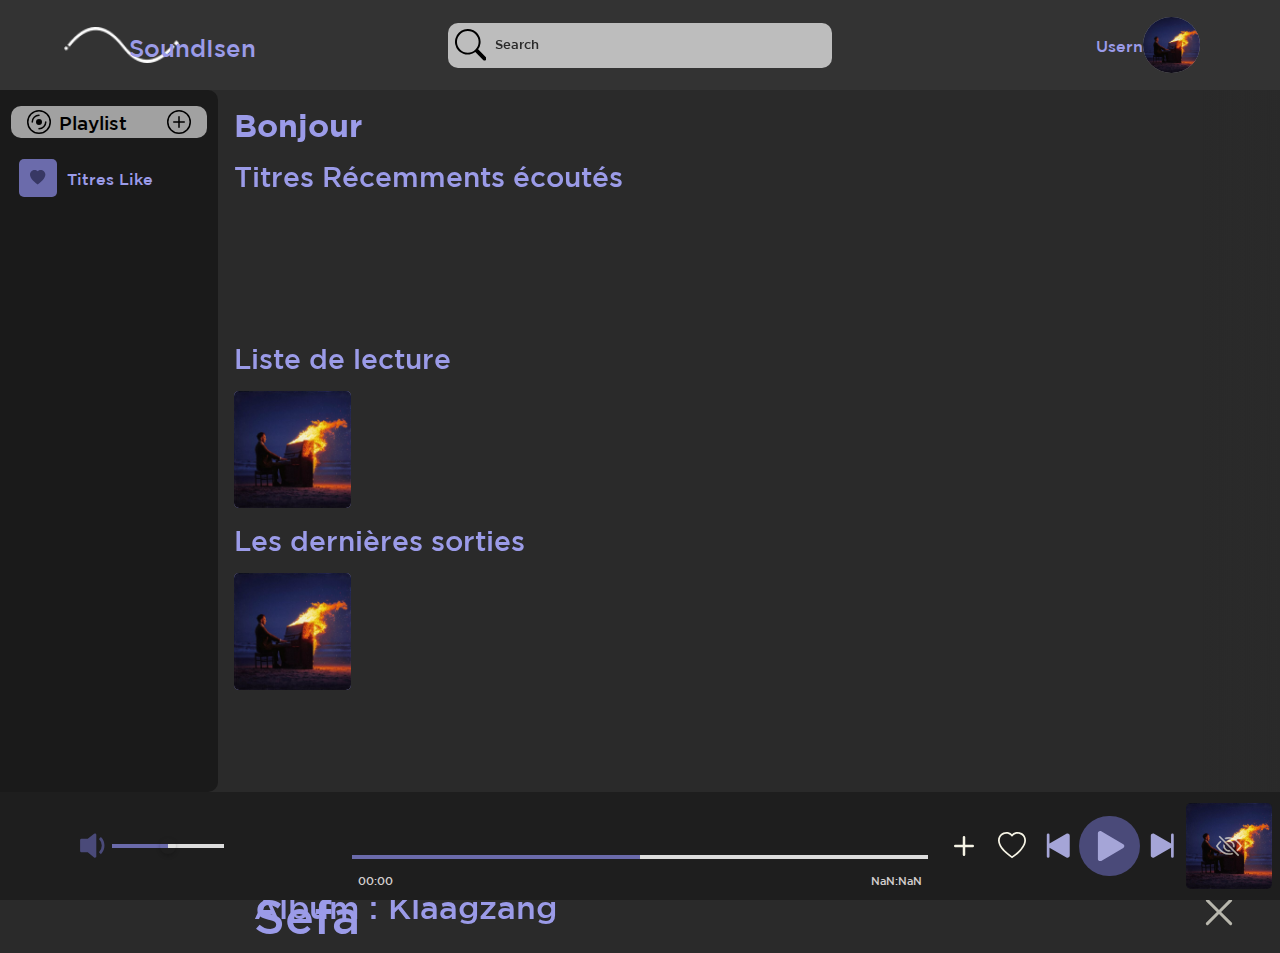
==== commit 1aa60691: "Commit" ====
--- a/page/accueil.html
+++ b/page/accueil.html
@@ -2,7 +2,7 @@
 <html lang="en">
 <head>
     <meta charset="UTF-8">
-    <title>SoundIsenn</title>
+    <title>SoundIsen</title>
     <link href="../assets/css/style.css" rel="stylesheet">
     <link href="../assets/css/resultsearchcss.css" rel="stylesheet">
     <link href="../assets/css/playlist.css" rel="stylesheet">
@@ -20,10 +20,12 @@
 </head>
 <body>
 <header id="head">
-    <div class="logo toaccueil">
-        <img alt="img" class="imglog" src="../assets/img/logoblanc.png">
-    </div>
-    <div class="SoundIsen toaccueil">SoundIsen</div>
+    <div class="lefthead">
+        <div class="logo toaccueil">
+            <img alt="img" class="imglog" src="../assets/img/logoblanc.png">
+        </div>
+        <div class="SoundIsen toaccueil">SoundIsen</div>
+    </div>
     <div class="search" id="searchbar">
         <div class="svgsearch">
             <svg xmlns="http://www.w3.org/2000/svg" width="16" height="16" fill="currentColor" class="bi bi-search" viewBox="0 0 16 16">
--- a/assets/css/style.css
+++ b/assets/css/style.css
@@ -54,9 +54,14 @@
     height: 10vh;
     background-color: #333333;
 }
+.lefthead{
+    position: absolute;
+    width: 15vw;
+    left: 5vw;
+    height: 100%;
+}
 .logo{
     top: 3vh;
-    left: 3rem;
     position: absolute;
 }
 .imglog{
@@ -65,7 +70,7 @@
 .SoundIsen{
     color: #9b9be8;
     font-size: 1.5rem;
-    left: 10rem;
+    right: 0;
     top: calc(5vh - 0.75rem);
     position: absolute;
 }
@@ -197,9 +202,9 @@
 }
 .user{
     position: absolute;
-    right: 3rem;
+    right: 5vw;
     top: 1.5vh;
-    width: 10rem;
+    width: 10vw;
     height: 7vh;
     border-radius: 10px;
     transition-duration: 0.3s;
@@ -551,14 +556,15 @@
     height: 100%;
     position: absolute;
     right: 12vh;
+    display: flex;
+    justify-content: space-between;
+    align-items: center;
 }
 .rond{
     aspect-ratio: 1/1;
-    height: 75%;
+    height: 70%;
     border-radius: 50%;
     background-color: #4a4a79;
-    position: absolute;
-    left: 29%;
     top: 12.5%;
 }
 .rond:hover, .before:hover, .after:hover{
@@ -570,9 +576,6 @@
 .before{
     aspect-ratio: 1/1;
     height: 50%;
-    position: absolute;
-    left: 0;
-    top: 25%;
     color: #a5a5d7;
     transition-duration: 0.1s;
 }
@@ -583,9 +586,6 @@
 .after{
     aspect-ratio: 1/1;
     height: 50%;
-    position: absolute;
-    right: 0;
-    top: 25%;
     color: #a5a5d7;
     transition-duration: 0.1s;
 }
@@ -617,11 +617,10 @@
     cursor: pointer;
 }
 .triangle{
-    height: 1.5rem;
+    height: 50%;
     aspect-ratio: 1/1;
-    position: absolute;
-    left: calc(50% - 0.75rem + 0.1rem); /* +0.1 car l'effet triangle nous trompe dans la notion du milieu*/
-    top: calc(50% - 0.75rem);
+    margin-left: 28%; /* +0.1 car l'effet triangle nous trompe dans la notion du milieu*/
+    margin-top: 25%;
     background-color: transparent;
     color: #a5a5d7;
 }
--- a/assets/css/resize.css
+++ b/assets/css/resize.css
@@ -121,10 +121,12 @@
         z-index: 100;
     }
 }
-@media screen and (min-width: 1700px) { /*1530*/
+
+/*
+@media screen and (min-width: 1700px) {
     .SoundIsen{
-        left: 15%;
         font-size: 2rem;
+        top: calc(5vh - 1rem);
     }
     .user{
         width: 10%;
@@ -170,4 +172,4 @@
         width: calc(0.6*12vh);
         left: calc(50%- 0.3*12vh);
     }
-}+}*/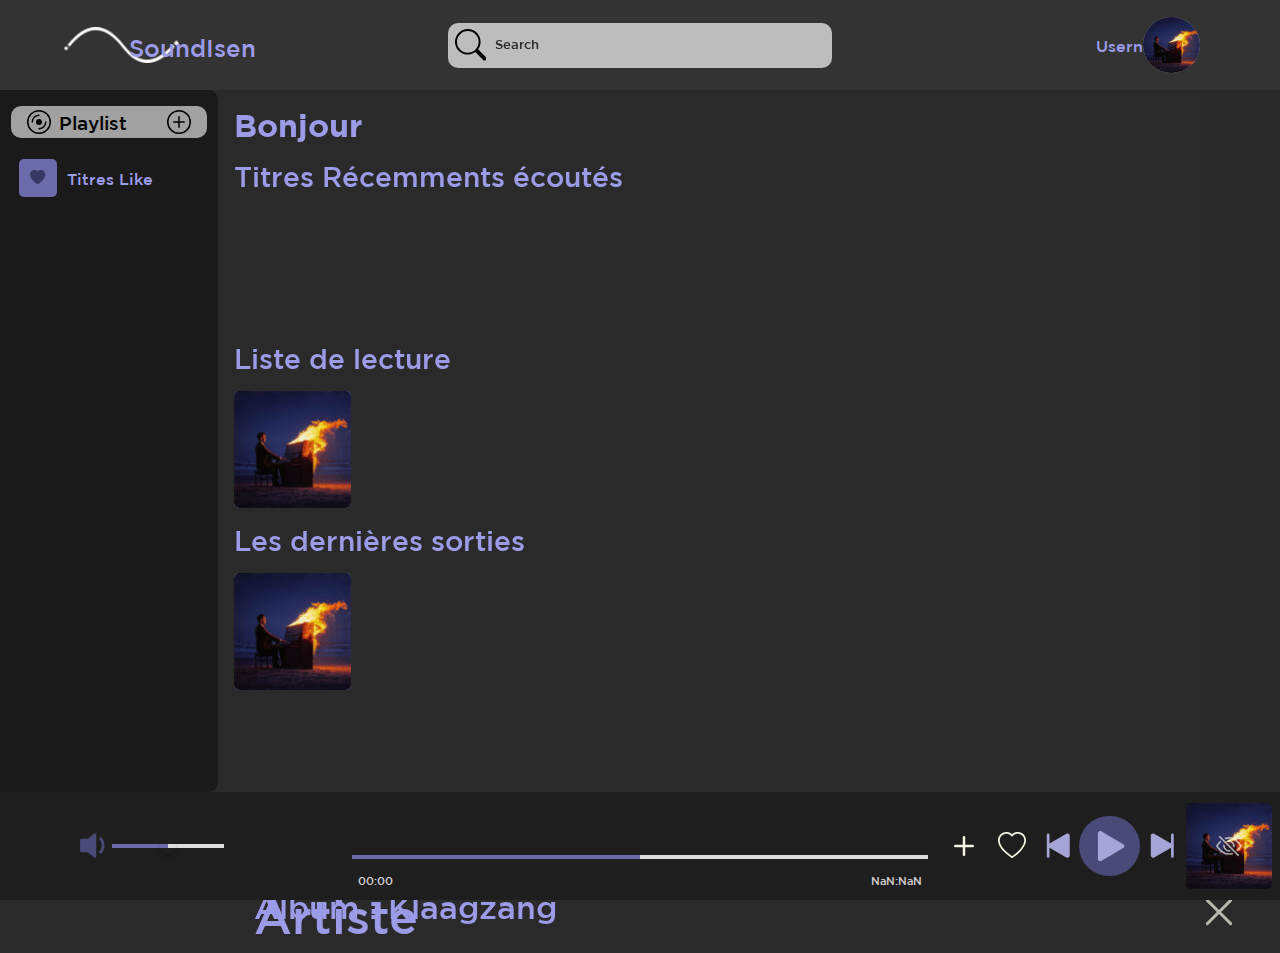
==== commit 5fa11c16: "Commit" ====
--- a/page/accueil.html
+++ b/page/accueil.html
@@ -16,6 +16,7 @@
     <script src="../assets/js/mainwindowevent.js" defer></script>
     <script src="../assets/js/player.js" defer></script>
     <script src="../assets/js/visualiser.js" defer></script>
+    <script src="../assets/js/infotrack.js" defer></script>
     <link rel="icon" href="../assets/img/logoblanctransparent.png" style="aspect-ratio: 2/10" type="image/png">
 </head>
 <body>
@@ -353,7 +354,7 @@
     <div class="containerpopupinfo" id="toshowpopupinfo">
         <div class="popinfotop">
             <div class="popinfotoptop">
-                <div class="nomartist">Sefa</div>
+                <div class="nomartist">Artiste</div>
                 <div class="quitpopinfo" id="quitinfo">
                     <svg xmlns="http://www.w3.org/2000/svg" width="16" height="16" fill="#f6f4e5" class="bi bi-plus-lg" viewBox="0 0 16 16">
                         <path fill-rule="evenodd" d="M8 2a.5.5 0 0 1 .5.5v5h5a.5.5 0 0 1 0 1h-5v5a.5.5 0 0 1-1 0v-5h-5a.5.5 0 0 1 0-1h5v-5A.5.5 0 0 1 8 2Z"/>
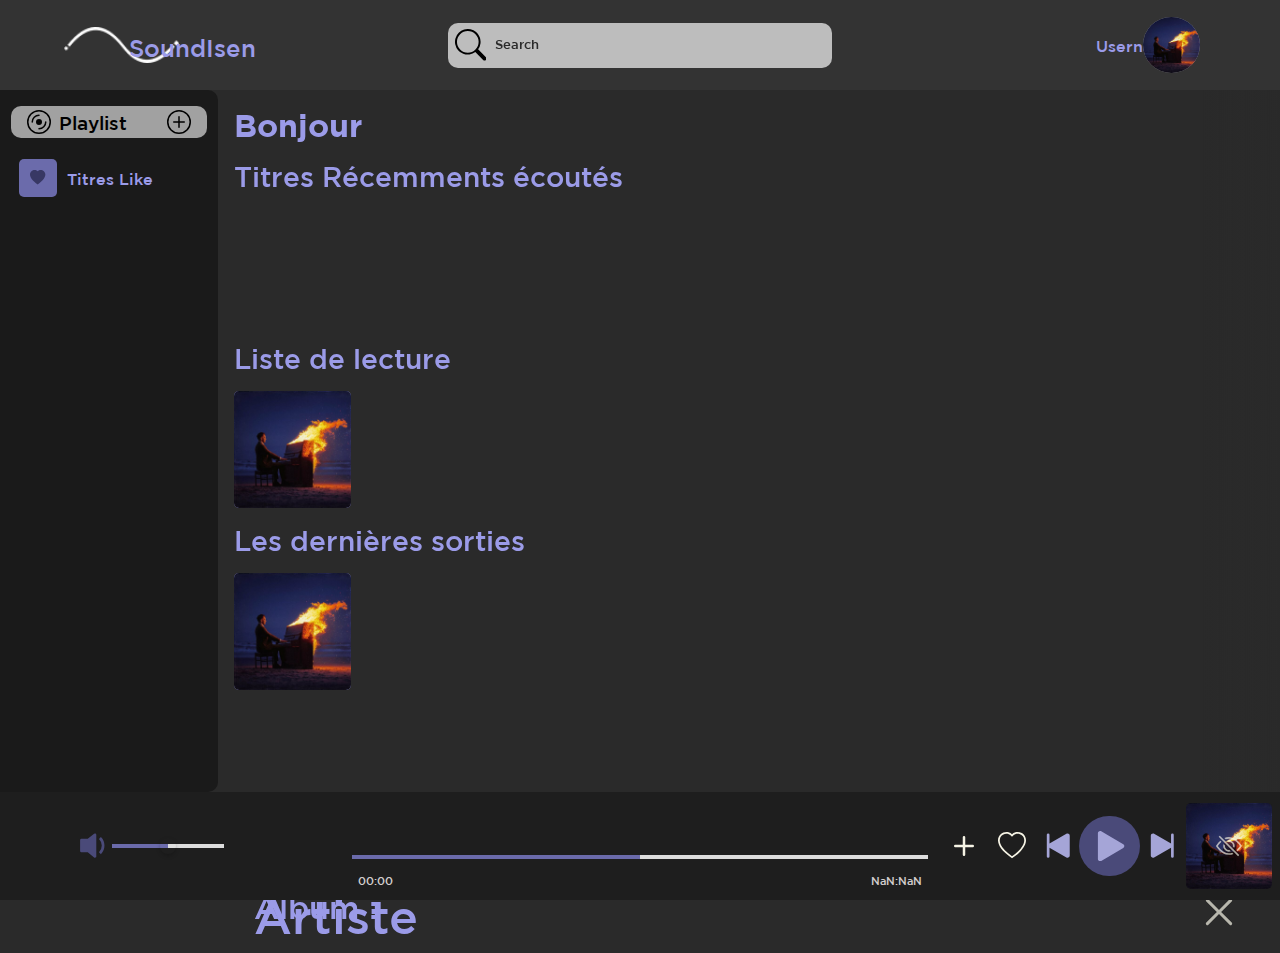
==== commit 40afabb0: "Commit" ====
--- a/page/accueil.html
+++ b/page/accueil.html
@@ -377,12 +377,12 @@
                     <div class="Dtrack">Titre : <span>Muzika (Remix)</span></div>
                     <div class="Dalbum">Album : <span>Libjernen</span></div>
                     <div class="Dduree">Durée : <span>3:02</span></div>
-                    <div class="Dannee">Année : <span>2023</span></div>
+                    <div class="Dannee">Date de sortie : <span>2023</span></div>
                 </div>
             </div>
         </div>
         <div class="popinfobottom">
-            <div class="nomalbum">Album : <span>Klaagzang</span></div>
+            <div class="nomalbum">Album : <span></span></div>
             <div class="showalbums divgrab" id="allalbum" onwheel="scrollHorizontally(event, 'allalbum')">
                 <div class="album">
                     <img alt="img" src="../assets/img/sefa.jpg">
